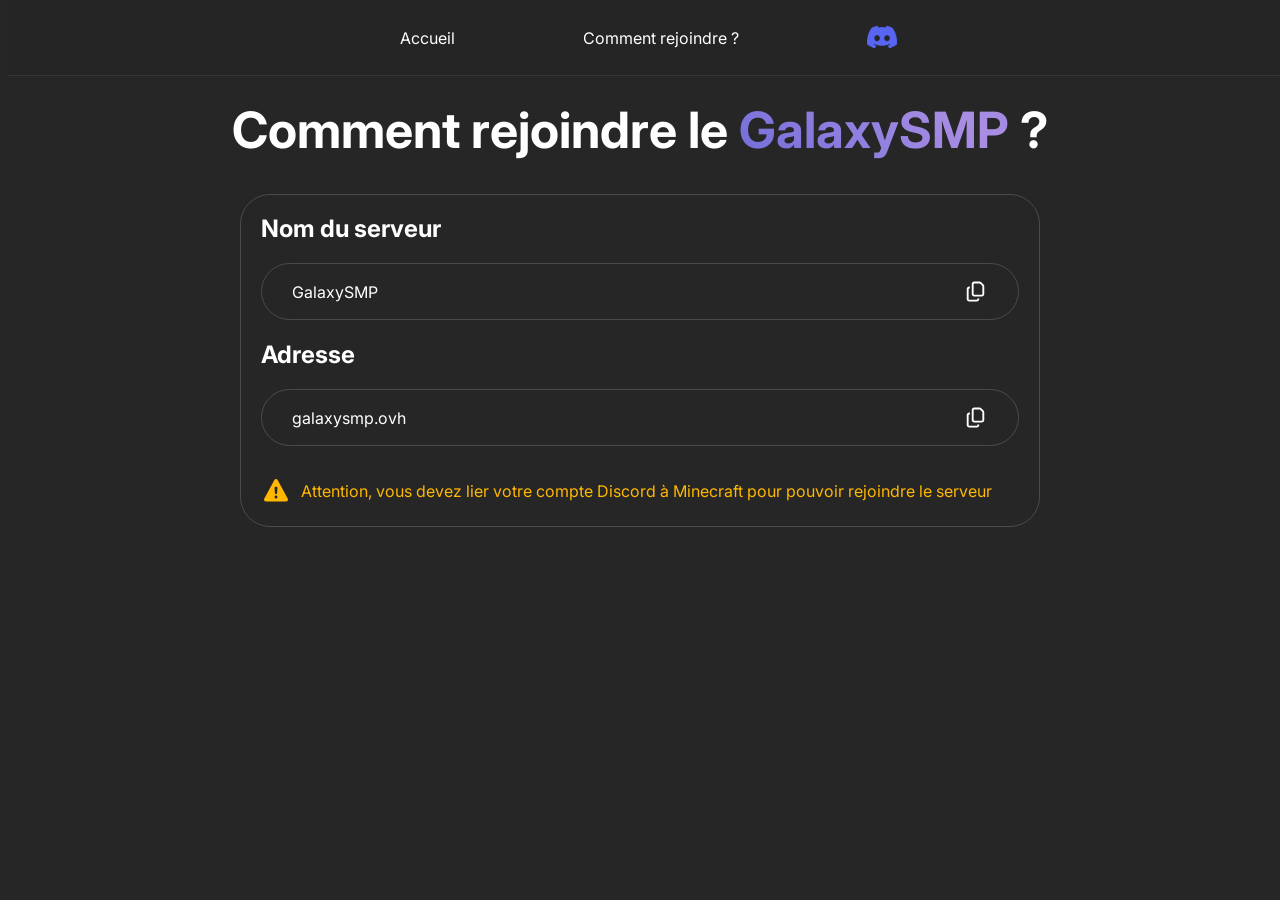
==== howtojoin.html @ 03c3f5c5 "Initial Commit" ====
<!DOCTYPE html>
<html lang="en">
<head>
    <meta charset="UTF-8">
    <meta name="viewport" content="width=device-width, initial-scale=1.0">
    <title>GalaxySMP | Comment rejoindre ?</title>
    <link rel="stylesheet" href="style.css">
    <link rel="shortcut icon" href="/assets/galaxy.png" type="image/x-icon">
    <link href="https://fonts.googleapis.com/css2?family=Inter:ital,opsz,wght@0,14..32,100..900;1,14..32,100..900&display=swap" rel="stylesheet">
</head>
<body>
    <div class="menu">
        <a href="/" class="hover-underline-animation menu-element">Accueil</a>
        <a href="/howtojoin.html" class="hover-underline-animation menu-element">Comment rejoindre ?</a>
        <a href="https://discord.gg/S2wEps9kUZ" target="_blank" class="menu-element">
            <img src="assets/discord.png" class="logo-menu">
        </a>
    </div>
    <div class="container">
        <h1 class="howtojoin-title">
            Comment rejoindre le <span class="galaxysmp-gradient">GalaxySMP</span> ?
        </h1>
        <div class="howtojoin-container">
            <div class="howtojoin-box">
                <h2>Nom du serveur</h2>
                <div class="howtojoin-box-text" id="copyBtn">
                    GalaxySMP
                    <img src="/assets/copy.svg" class="copy-svg" id="copyIcon">
                </div>
                <h2>Adresse</h2>
                <div class="howtojoin-box-text" id="copyBtn2">
                    galaxysmp.ovh
                    <img src="/assets/copy.svg" class="copy-svg" id="copyIcon2">
                </div>
                    <script>
                        const copyBtn = document.getElementById('copyBtn');
                        const copyIcon = document.getElementById('copyIcon');

                        copyBtn.addEventListener('click', () => {
                            navigator.clipboard.writeText(copyBtn.innerText.trim()).then(() => {
                                copyIcon.src = "/assets/check.svg";
                                copyBtn.style.pointerEvents = "none";
                                setTimeout(() => {
                                    copyIcon.src = "/assets/copy.svg";
                                    copyBtn.style.pointerEvents = "auto";
                                }, 1000);
                            });
                        });
                        const copyBtn2 = document.getElementById('copyBtn2');
                        const copyIcon2 = document.getElementById('copyIcon2');

                        copyBtn2.addEventListener('click', () => {
                            navigator.clipboard.writeText(copyBtn2.innerText.trim()).then(() => {
                                copyIcon2.src = "/assets/check.svg";
                                copyBtn2.style.pointerEvents = "none";

                                setTimeout(() => {
                                    copyIcon2.src = "/assets/copy.svg";
                                    copyBtn2.style.pointerEvents = "auto";
                                }, 1000);
                            });
                        });
                    </script>
                    <div class="howtojoin-warning">
                        <img src="/assets/warning.svg" width="30px">
                        <span style="margin-left: 10px;">Attention, vous devez lier votre compte Discord à Minecraft pour pouvoir rejoindre le serveur</span>
                    </div>
            </div>
        </div>
    </div>
</body>
</html>
---- style.css ----
body {
    font-family: "Inter", sans-serif;
    background-color: #262626;
    color: #ffffff;
}

.container {
    margin-top: 100px;
}

a {
    color: white;
    text-decoration: none;
}

.centered-text-container {
    margin: auto;
    margin-top: 20px;
    width: 80%;
    text-align: center;
    margin-bottom: 80px;
}

.hover-underline-animation {
    text-decoration: none;
    color: inherit;
    display: inline-block;
    position: relative;
}

.hover-underline-animation::after {
    content: '';
    position: absolute;
    width: 100%;
    transform: scaleX(0);
    height: 2px;
    bottom: 0;
    left: 0;
    background: linear-gradient(90deg,#6667d7, #aa8ee4);
    transform-origin: bottom right;
    transition: transform 0.25s ease-out;
}

.hover-underline-animation:hover::after {
  transform: scaleX(1);
  transform-origin: bottom left;
}

.menu {
    width: 100%;
    height: 75px;
    background-color: #252525;
    border-bottom: 1px solid #353535;
    position: fixed;
    top: 0;
    bottom: 0;
    display: flex;
    align-items: center;
    justify-content: center;
    z-index: 999;
}

.logo-menu {
    margin-top: 6px;
    width: 30px;
    transition: 200ms ease-in-out;
}

.logo-menu:hover {
    transform: scale(1.1);
    transition: 200ms ease-in-out;
}

.menu-element {
    margin-left: 5%;
    margin-right: 5%;
}

.title-galaxy {
    width: 400px;
    text-align: center;
    font-size: 50px;
    margin-left: 20%;
}

.galaxysmp-gradient {
    font-size: inherit;
    background: linear-gradient(45deg, #6667d7, #aa8ee4, #6667d7);
    background-size: 200% 200%;
    background-clip: text;
    -webkit-background-clip: text;
    -webkit-text-fill-color: transparent;
    animation: galaxyGradient 2s linear infinite;
}

.image-galaxy {
    width: 300px;
    border-radius: 20px;
    margin-top: 50px;
}

.join-container {
    width: 100%;
    height: 70vh;
    display: flex;
    justify-content: center;
    align-items: center;
    flex-direction: row;
}

.join-container-side {
    display: flex;
    align-items: center;
    flex-direction: column;
}

.down-arrow-container {
    padding: 10px;
    cursor: pointer;
}

.down-arrow {
    width: 10px;
    height: 10px;
    border-bottom: 3px solid #ffffff;
    border-right: 3px solid #ffffff;
    margin: auto;
    transform: rotate(45deg);
    position: relative;
    opacity: 1;
    transition: opacity 0.3s ease;
    animation: arrow-animation 5s infinite ease-in-out;
}

@keyframes arrow-animation {
    0% { top: 0; }
    10% { top: 30px; }
    20% { top: 0; }
}

body.scrolled .down-arrow {
    opacity: 0;
}

.join-galaxy {
    position: relative;
    background: linear-gradient(45deg,#6667d7, #aa8ee4);
    padding: 10px 15px 10px 15px;
    border-radius: 1000px;
    margin-left: 20%;
    transition: linear 100ms;
    cursor: all 300ms ease;
}

.join-galaxy::after {
  content: " →";
  position: absolute;
  right: 15px;
  opacity: 0;
  transform: translateX(-10px);
  transition: all 300ms ease;
}

.join-galaxy:hover::after {
  opacity: 1;
  transform: translateX(0);
}

.join-galaxy:hover {
  padding-right: 35px;
  padding-left: 15px;
  text-decoration: none;
  transition: all 300ms ease;
}

.presentation-title {
    font-size: 50px;
    margin-top: 150px;
}

.presentation-box {
    width: 100%;
    display: flex;
    align-content: center;
    justify-content: center;
    margin-bottom: 100px;
    max-width: 1100px;
    margin-left: auto;
    margin-right: auto;
}

.presentation-text {
    width: 40%;
    display: flex;
    align-items: center;
    justify-content: center;
    font-size: 30px;
}

.presentation-img {
    width: 40%;
    height: auto;
    display: flex;
    border-radius: 10px;
}

.howtojoin-title {
    width: 100%;
    text-align: center;
    font-size: 50px;
}

.howtojoin-container {
    width: 100%;
    display: flex;
    align-items: center;
    justify-content: center;
}

.howtojoin-box {
    padding: 0 20px 20px 20px;
    width: 60%;
    border: 1px solid #4b4b4b;
    border-radius: 30px;
    text-align: left;
}

.howtojoin-box-text {
    display: flex;
    align-items: center;
    justify-content: space-between;
    padding: 15px 30px;
    border: 1px solid #4b4b4b;
    border-radius: 30px;
    cursor: pointer;
    transition: transform ease 200ms;
}

.howtojoin-box-text:hover {
    transform: scale(1.01);
}

.howtojoin-warning {
    color: #ffb700;
    margin-top: 30px;
    display: flex;
    align-items: center;
}

.copy-svg {
    width: 25px;
    filter: invert(1);
}

@media screen and (max-width: 800px){
    .join-container {
        flex-direction: column;
    }
    .title-galaxy {
        margin-left: 0;
        margin-top: 30px;
    }
    .join-galaxy {
        margin: 0;
    }
    .down-arrow-container {
        display: flex;
        justify-content: right;
    }
    .down-arrow {
        margin: 0;
        margin-right: 5%;
    }
}

@keyframes galaxyGradient {
    0% {
        background-position: 0% 50%;
    }
    100% {
        background-position: 200% 50%;
    }
}
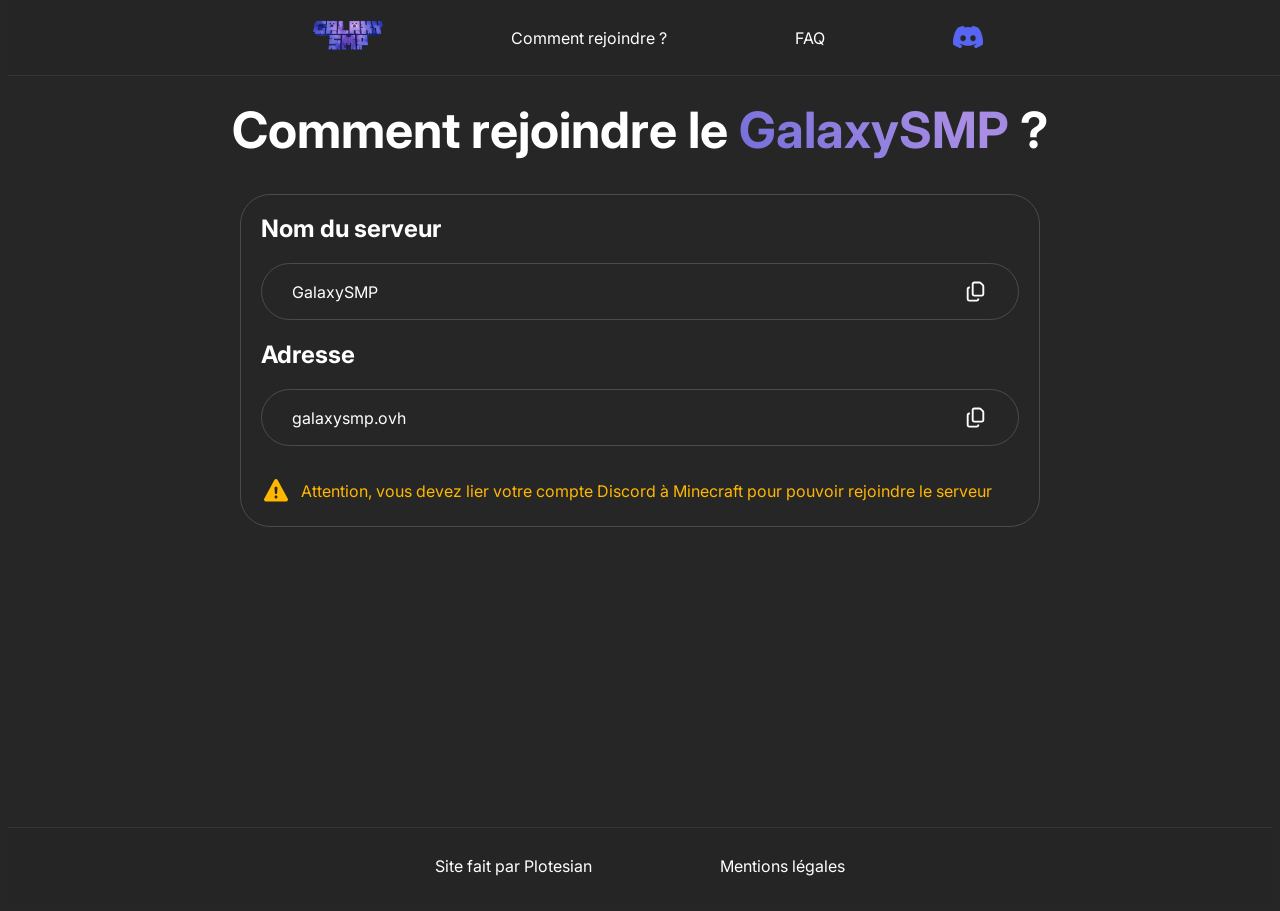
==== commit eb6b24ba: "Changements divers" ====
--- a/howtojoin.html
+++ b/howtojoin.html
@@ -10,10 +10,11 @@
 </head>
 <body>
     <div class="menu">
-        <a href="/" class="hover-underline-animation menu-element">Accueil</a>
+        <a href="/" class="hover-underline-animation menu-element"><img src="/assets/galaxy-noback.png" style="width: 70px;"></a>
         <a href="/howtojoin.html" class="hover-underline-animation menu-element">Comment rejoindre ?</a>
+        <a href="/faq.html" class="hover-underline-animation menu-element">FAQ</a>
         <a href="https://discord.gg/S2wEps9kUZ" target="_blank" class="menu-element">
-            <img src="assets/discord.png" class="logo-menu">
+            <img src="/assets/discord.png" class="logo-menu">
         </a>
     </div>
     <div class="container">
@@ -32,35 +33,7 @@
                     galaxysmp.ovh
                     <img src="/assets/copy.svg" class="copy-svg" id="copyIcon2">
                 </div>
-                    <script>
-                        const copyBtn = document.getElementById('copyBtn');
-                        const copyIcon = document.getElementById('copyIcon');
-
-                        copyBtn.addEventListener('click', () => {
-                            navigator.clipboard.writeText(copyBtn.innerText.trim()).then(() => {
-                                copyIcon.src = "/assets/check.svg";
-                                copyBtn.style.pointerEvents = "none";
-                                setTimeout(() => {
-                                    copyIcon.src = "/assets/copy.svg";
-                                    copyBtn.style.pointerEvents = "auto";
-                                }, 1000);
-                            });
-                        });
-                        const copyBtn2 = document.getElementById('copyBtn2');
-                        const copyIcon2 = document.getElementById('copyIcon2');
-
-                        copyBtn2.addEventListener('click', () => {
-                            navigator.clipboard.writeText(copyBtn2.innerText.trim()).then(() => {
-                                copyIcon2.src = "/assets/check.svg";
-                                copyBtn2.style.pointerEvents = "none";
-
-                                setTimeout(() => {
-                                    copyIcon2.src = "/assets/copy.svg";
-                                    copyBtn2.style.pointerEvents = "auto";
-                                }, 1000);
-                            });
-                        });
-                    </script>
+                    <script src="copy.js"></script>
                     <div class="howtojoin-warning">
                         <img src="/assets/warning.svg" width="30px">
                         <span style="margin-left: 10px;">Attention, vous devez lier votre compte Discord à Minecraft pour pouvoir rejoindre le serveur</span>
@@ -68,5 +41,9 @@
             </div>
         </div>
     </div>
+    <div class="footer">
+        <div class="footer-element">Site fait par Plotesian</div>
+        <a href="/legal/mentions-legales.html" class="footer-element hover-underline-animation">Mentions légales</a>
+    </div>
 </body>
 </html>
--- a/style.css
+++ b/style.css
@@ -29,21 +29,21 @@
 }
 
 .hover-underline-animation::after {
-    content: '';
+    content: "";
     position: absolute;
     width: 100%;
     transform: scaleX(0);
     height: 2px;
     bottom: 0;
     left: 0;
-    background: linear-gradient(90deg,#6667d7, #aa8ee4);
+    background: linear-gradient(90deg, #6667d7, #aa8ee4);
     transform-origin: bottom right;
     transition: transform 0.25s ease-out;
 }
 
 .hover-underline-animation:hover::after {
-  transform: scaleX(1);
-  transform-origin: bottom left;
+    transform: scaleX(1);
+    transform-origin: bottom left;
 }
 
 .menu {
@@ -58,6 +58,23 @@
     align-items: center;
     justify-content: center;
     z-index: 999;
+}
+
+.footer {
+    width: 100%;
+    height: 75px;
+    margin-top: 300px;
+    background-color: #252525;
+    border-top: 1px solid #353535;
+    display: flex;
+    align-items: center;
+    justify-content: center;
+    z-index: 999;
+    color: #fff;
+}
+
+.footer-element {
+    margin: 0 5vw 0 5vw;
 }
 
 .logo-menu {
@@ -133,9 +150,15 @@
 }
 
 @keyframes arrow-animation {
-    0% { top: 0; }
-    10% { top: 30px; }
-    20% { top: 0; }
+    0% {
+        top: 0;
+    }
+    10% {
+        top: 30px;
+    }
+    20% {
+        top: 0;
+    }
 }
 
 body.scrolled .down-arrow {
@@ -144,7 +167,7 @@
 
 .join-galaxy {
     position: relative;
-    background: linear-gradient(45deg,#6667d7, #aa8ee4);
+    background: linear-gradient(45deg, #6667d7, #aa8ee4);
     padding: 10px 15px 10px 15px;
     border-radius: 1000px;
     margin-left: 20%;
@@ -153,24 +176,24 @@
 }
 
 .join-galaxy::after {
-  content: " →";
-  position: absolute;
-  right: 15px;
-  opacity: 0;
-  transform: translateX(-10px);
-  transition: all 300ms ease;
+    content: " →";
+    position: absolute;
+    right: 15px;
+    opacity: 0;
+    transform: translateX(-10px);
+    transition: all 300ms ease;
 }
 
 .join-galaxy:hover::after {
-  opacity: 1;
-  transform: translateX(0);
+    opacity: 1;
+    transform: translateX(0);
 }
 
 .join-galaxy:hover {
-  padding-right: 35px;
-  padding-left: 15px;
-  text-decoration: none;
-  transition: all 300ms ease;
+    padding-right: 35px;
+    padding-left: 15px;
+    text-decoration: none;
+    transition: all 300ms ease;
 }
 
 .presentation-title {
@@ -252,7 +275,7 @@
     filter: invert(1);
 }
 
-@media screen and (max-width: 800px){
+@media screen and (max-width: 800px) {
     .join-container {
         flex-direction: column;
     }
